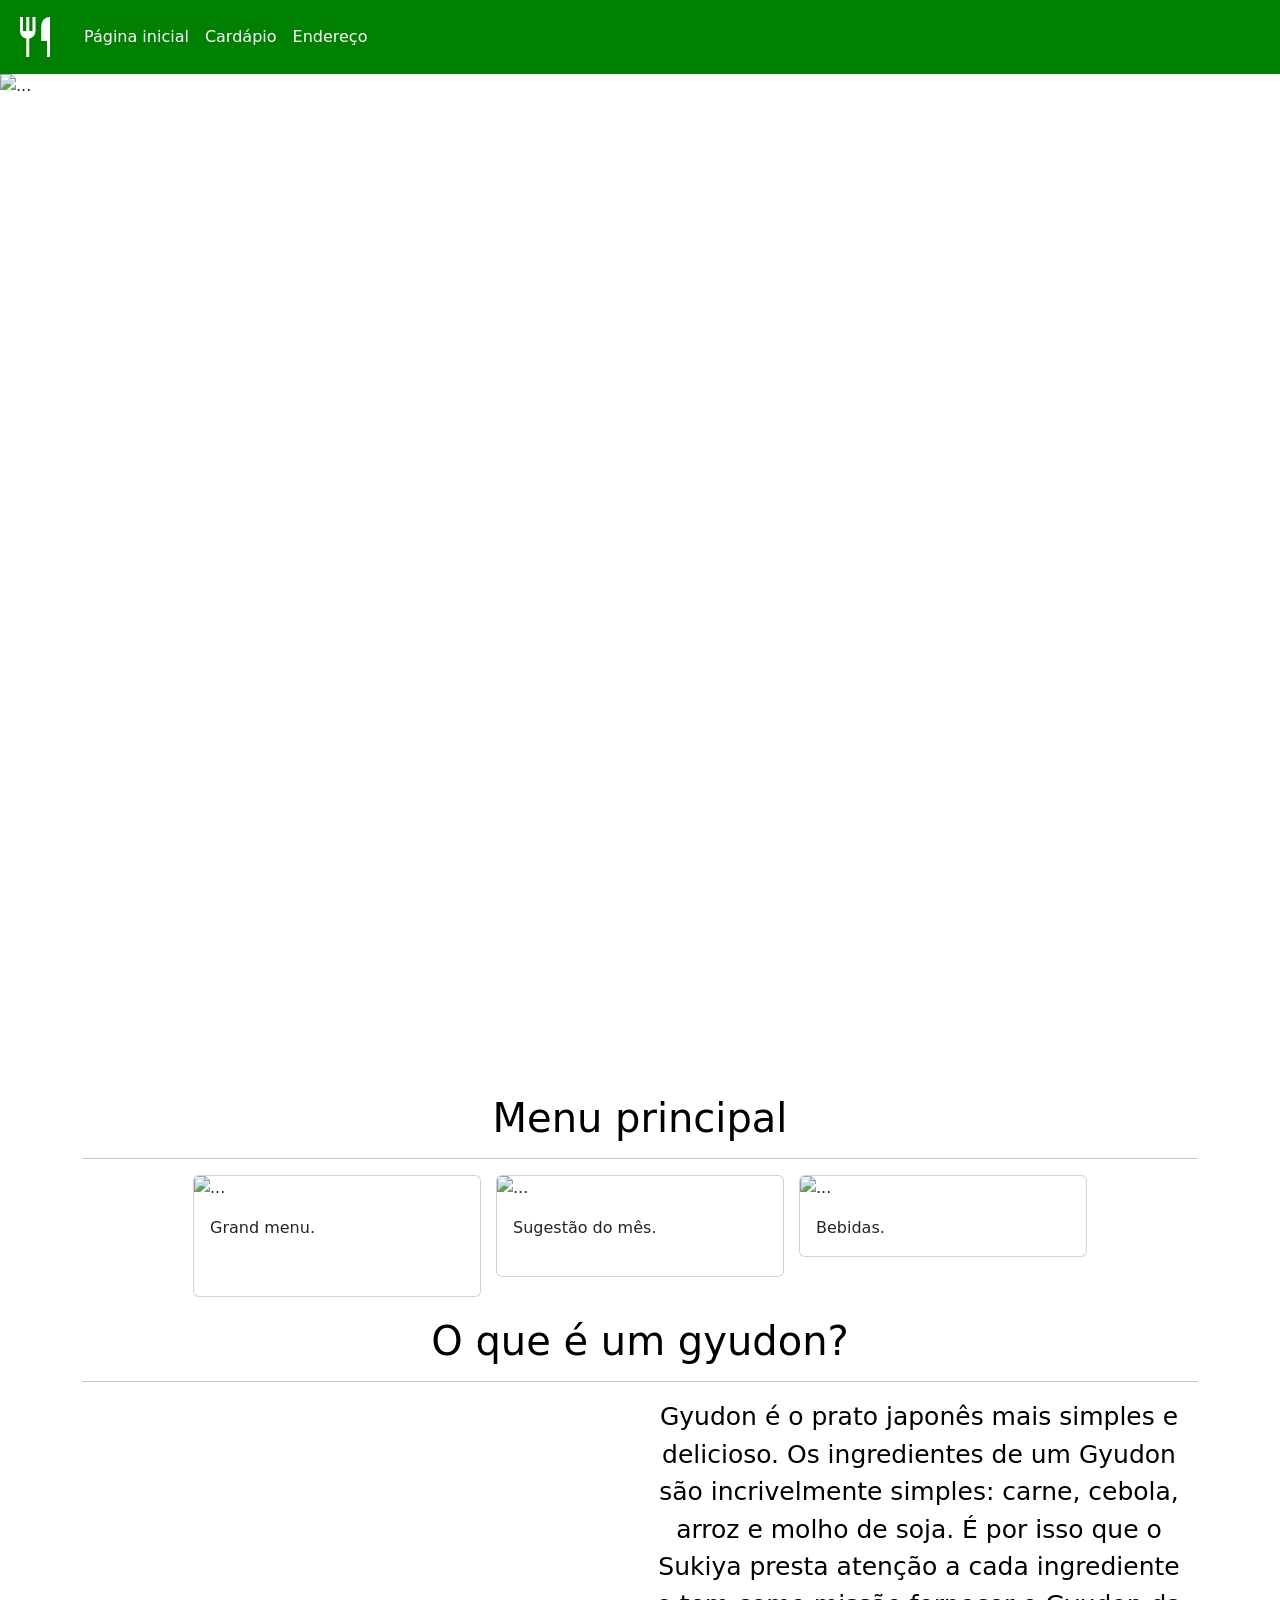
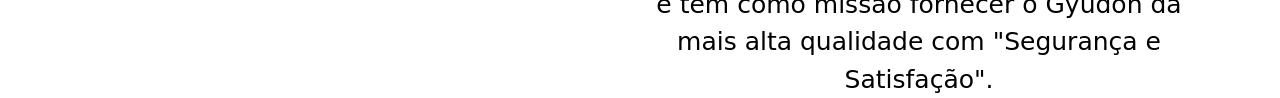
==== index.html @ d0ac3408 "Rascunho" ====
<!DOCTYPE html>
<html lang="pt-br">
<head>
    <meta charset="UTF-8">
    <meta name="viewport" content="width=device-width, initial-scale=1.0">
    <title>Bootstrap</title>
    <!--link do bootstrap-->
<link href="https://cdn.jsdelivr.net/npm/bootstrap@5.3.8/dist/css/bootstrap.min.css" rel="stylesheet" integrity="sha384-sRIl4kxILFvY47J16cr9ZwB07vP4J8+LH7qKQnuqkuIAvNWLzeN8tE5YBujZqJLB" crossorigin="anonymous">

<!---CSS local-->
<link rel="stylesheet" href="style.css">

</head>
<body>

<nav class="navbar navbar-expand-lg bg-body-tertiary">
  <div class="container-fluid">
    <a class="navbar-brand" href="#"><svg xmlns="http://www.w3.org/2000/svg" height="48px" viewBox="0 -960 960 960" width="48px" fill="#FFFFFF"><path d="M285-80v-368q-52-11-88.5-52.5T160-600v-280h60v280h65v-280h60v280h65v-280h60v280q0 58-36.5 99.5T345-448v368h-60Zm415 0v-320H585v-305q0-79 48-127t127-48v800h-60Z"/></svg></a>
    <button class="navbar-toggler" type="button" data-bs-toggle="collapse" data-bs-target="#navbarNav" aria-controls="navbarNav" aria-expanded="false" aria-label="Toggle navigation">
      <span class="navbar-toggler-icon"></span>
    </button>
    <div class="collapse navbar-collapse" id="navbarNav">
      <ul class="navbar-nav">
        <li class="nav-item">
          <a class="nav-link" aria-current="page" href="index.html">Página inicial</a>
        </li>
        <li class="nav-item">
          <a class="nav-link" href="cardapio.html">Cardápio</a>
        </li>
        <li class="nav-item">
          <a class="nav-link" href="endereco.html">Endereço</a>
        </li>
      </ul>
    </div>
  </div>
</nav>


<!---Carrosel-->
<div id="carouselExample" class="carousel slide">
  <div class="carousel-inner">
    <div class="carousel-item active">
      <img src="img/712307_restaurant_05.jpg" height="1000px" class="d-block w-100" alt="...">
    </div>
    <div class="carousel-item">
      <img src="img/769706_BCM9-150ppp.jpg" height="1000px" class="d-block w-100" alt="...">
    </div>
    <div class="carousel-item">
      <img src="img/790013_12877-NON1P7.jpg" height="1000px" class="d-block w-100" alt="...">
    </div>
  </div>
  <button class="carousel-control-prev" type="button" data-bs-target="#carouselExample" data-bs-slide="prev">
    <span class="carousel-control-prev-icon" aria-hidden="true"></span>
    <span class="visually-hidden">Previous</span>
  </button>
  <button class="carousel-control-next" type="button" data-bs-target="#carouselExample" data-bs-slide="next">
    <span class="carousel-control-next-icon" aria-hidden="true"></span>
    <span class="visually-hidden">Next</span>
  </button>
</div>

<!---Cards-->
<div class="container">
<h1>Menu principal</h1>
<hr>
    <div class="cards">
      <div class="card" style="width: 18rem;">
  <img src="img/712307_restaurant_05.jpg" class="card-img-top" alt="...">
  <div class="card-body">
    <p class="card-text">Grand menu.</p>
  </div>
</div>

    <div class="cards">
      <div class="card" style="width: 18rem;">
  <img src="img/769706_BCM9-150ppp.jpg" class="card-img-top" alt="...">
  <div class="card-body">
    <p class="card-text">Sugestão do mês.</p>
  </div>
</div>

    <div class="cards">
      <div class="card" style="width: 18rem;">
  <img src="img/790013_12877-NON1P7.jpg" class="card-img-top" alt="...">
  <div class="card-body">
    <p class="card-text">Bebidas.</p>
  </div>
</div>
    </div>
</div>
</div>

<!---Grid-->

<h1>O que é um gyudon?</h1>
<hr>

<div class="container text-center">
  <div class="row">
    <div class="col">
      <img src="img/point1_img_gyudon@2x.png" alt="">
    </div>
    <div class="col">
      Gyudon é o prato japonês mais simples e delicioso.
 
Os ingredientes de um Gyudon são incrivelmente simples: carne, cebola, arroz e molho de soja.
É por isso que o Sukiya presta atenção a cada ingrediente e tem como missão fornecer o Gyudon da mais alta qualidade com "Segurança e Satisfação".
    </div>
  </div>
</div>

<!---Script JS--->
<script src="https://cdn.jsdelivr.net/npm/bootstrap@5.3.8/dist/js/bootstrap.bundle.min.js" integrity="sha384-FKyoEForCGlyvwx9Hj09JcYn3nv7wiPVlz7YYwJrWVcXK/BmnVDxM+D2scQbITxI" crossorigin="anonymous"></script>

</body>
</html>
---- style.css ----
.bg-body-tertiary{
background-color: green !important
}
.nav-link{
color: white;
}
h1{
text-align: center;
margin-top: 20px;
color: black;
}

.cards{
display: flex;
justify-content: center;
gap: 15px;
margin-bottom: 20px;
}

.row{
display: flex;
align-items: center;
font-size: 25px;
color: black;
}
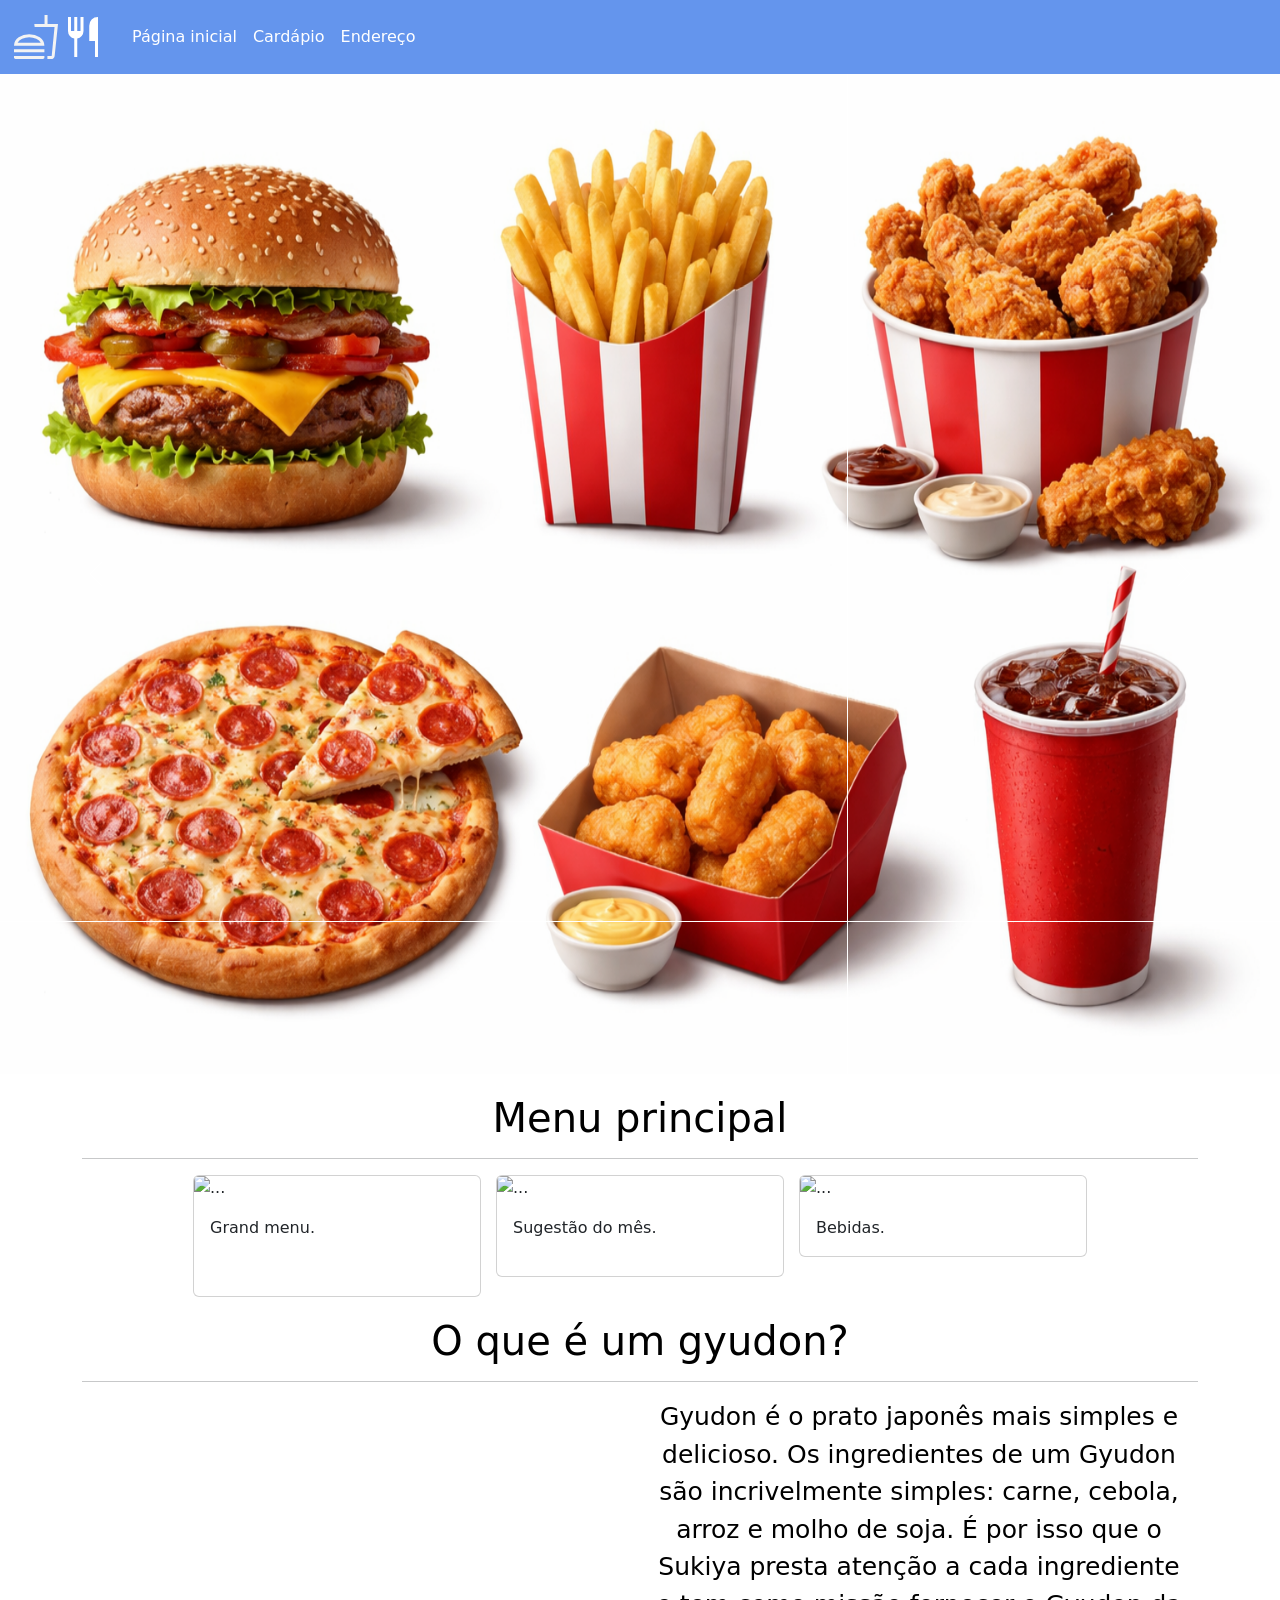
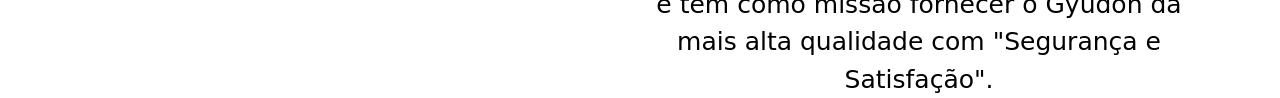
==== commit 79ce3742: "rascunho" ====
--- a/index.html
+++ b/index.html
@@ -15,7 +15,7 @@
 
 <nav class="navbar navbar-expand-lg bg-body-tertiary">
   <div class="container-fluid">
-    <a class="navbar-brand" href="#"><svg xmlns="http://www.w3.org/2000/svg" height="48px" viewBox="0 -960 960 960" width="48px" fill="#FFFFFF"><path d="M285-80v-368q-52-11-88.5-52.5T160-600v-280h60v280h65v-280h60v280h65v-280h60v280q0 58-36.5 99.5T345-448v368h-60Zm415 0v-320H585v-305q0-79 48-127t127-48v800h-60Z"/></svg></a>
+    <a class="navbar-brand" href="#"><svg xmlns="http://www.w3.org/2000/svg" height="48px" viewBox="0 -960 960 960" width="48px" fill="#F3F3F3"><path d="M575-364q-23-52-90.5-82.5T344-477q-73 0-140.5 30.5T112-364h463ZM40-304q0-109 93-171t211-62q118 0 211 62t93 171H40Zm0 128v-60h608v60H40ZM708-40v-60h86l57-580H453l-7-60h205v-180h60v180h209l-67 640q-3.09 25.86-22.67 42.93Q810.76-40 785-40h-77Zm0-60h86-86ZM70-40q-12.75 0-21.37-8.63Q40-57.25 40-70v-30h608v30.18q0 12.82-8.62 21.32Q630.75-40 618-40H70Zm274-324Z"/></svg><svg xmlns="http://www.w3.org/2000/svg" height="48px" viewBox="0 -960 960 960" width="48px" fill="#FFFFFF"><path d="M285-80v-368q-52-11-88.5-52.5T160-600v-280h60v280h65v-280h60v280h65v-280h60v280q0 58-36.5 99.5T345-448v368h-60Zm415 0v-320H585v-305q0-79 48-127t127-48v800h-60Z"/></svg></a>
     <button class="navbar-toggler" type="button" data-bs-toggle="collapse" data-bs-target="#navbarNav" aria-controls="navbarNav" aria-expanded="false" aria-label="Toggle navigation">
       <span class="navbar-toggler-icon"></span>
     </button>
@@ -40,7 +40,7 @@
 <div id="carouselExample" class="carousel slide">
   <div class="carousel-inner">
     <div class="carousel-item active">
-      <img src="img/712307_restaurant_05.jpg" height="1000px" class="d-block w-100" alt="...">
+      <img src="img/Delícias fast food em detalhes (1).png" height="1000px" class="d-block w-100" alt="...">
     </div>
     <div class="carousel-item">
       <img src="img/769706_BCM9-150ppp.jpg" height="1000px" class="d-block w-100" alt="...">
--- a/style.css
+++ b/style.css
@@ -1,5 +1,5 @@
 .bg-body-tertiary{
-background-color: green !important
+background-color: cornflowerblue !important
 }
 .nav-link{
 color: white;
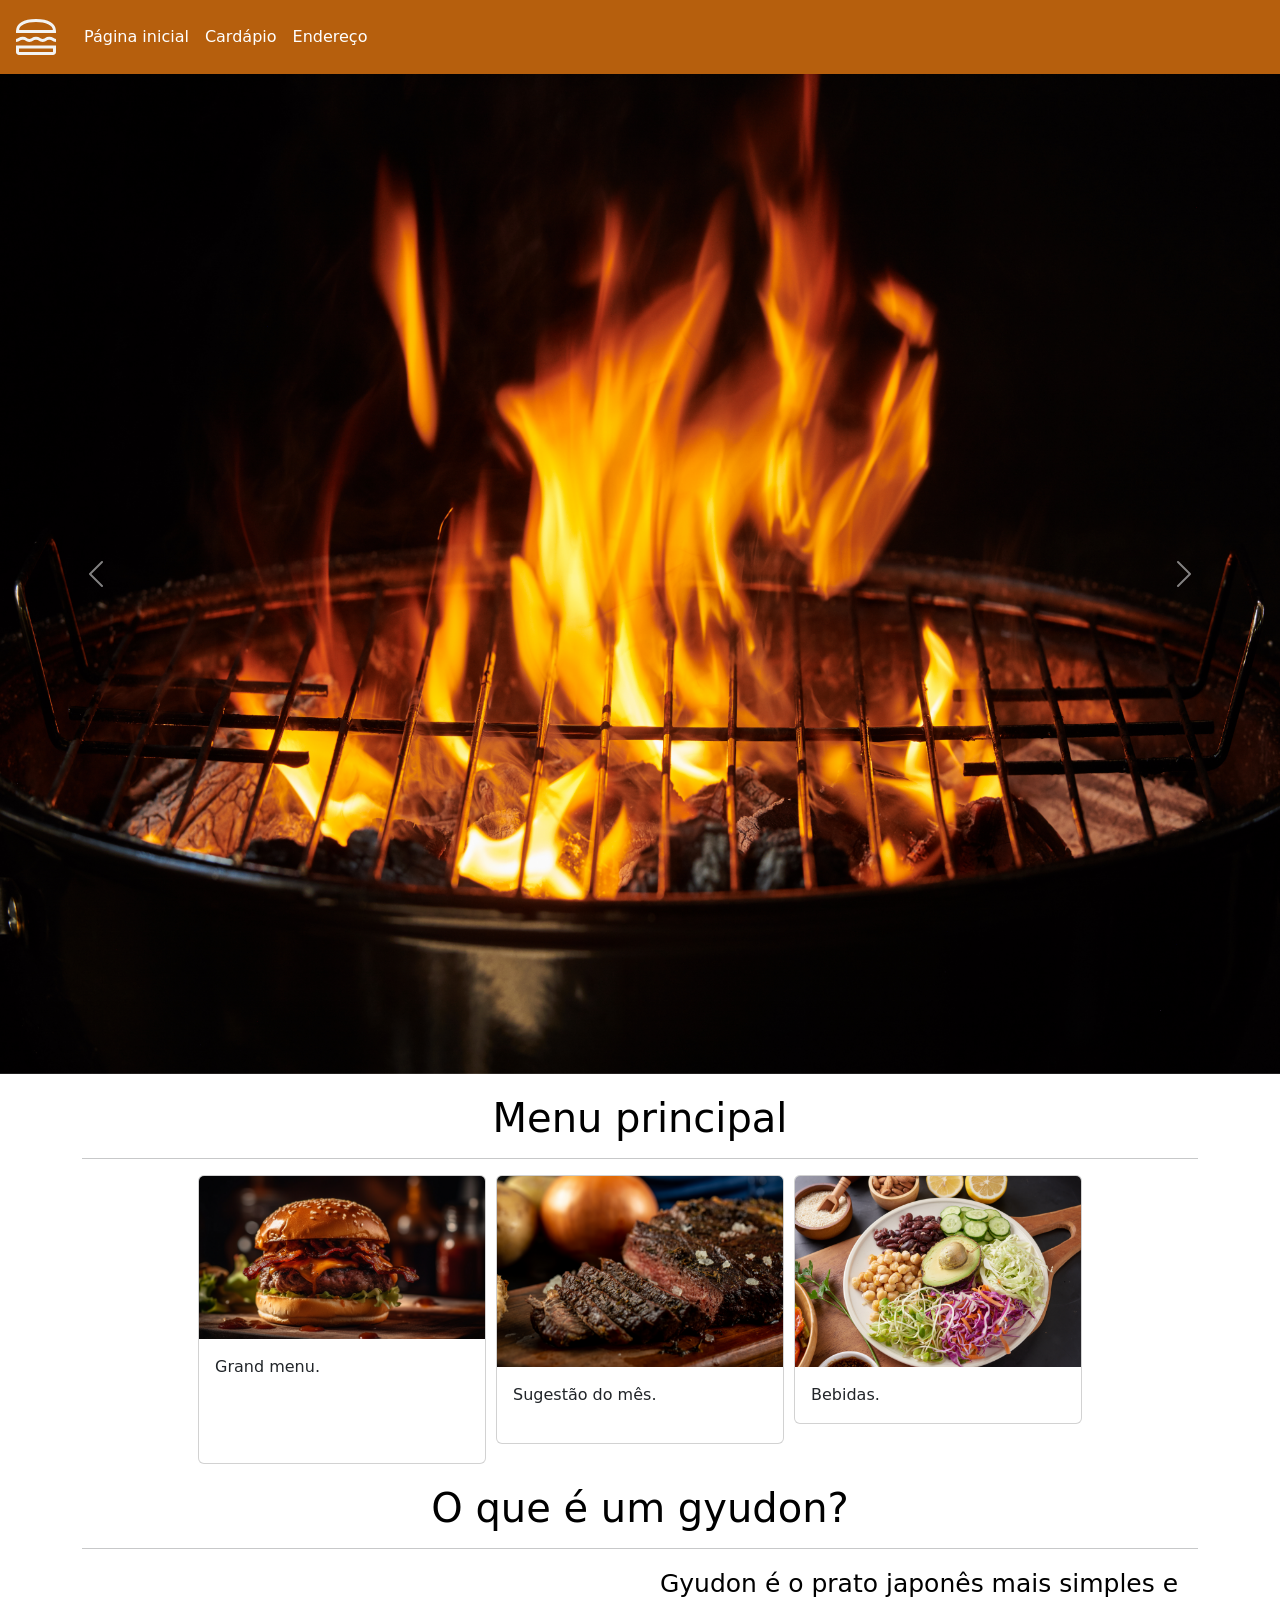
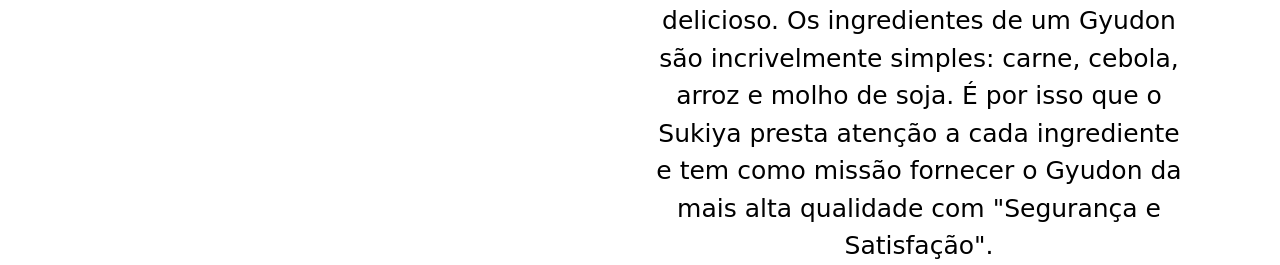
==== commit e92e85d6: "Rascunho" ====
--- a/index.html
+++ b/index.html
@@ -15,7 +15,10 @@
 
 <nav class="navbar navbar-expand-lg bg-body-tertiary">
   <div class="container-fluid">
-    <a class="navbar-brand" href="#"><svg xmlns="http://www.w3.org/2000/svg" height="48px" viewBox="0 -960 960 960" width="48px" fill="#F3F3F3"><path d="M575-364q-23-52-90.5-82.5T344-477q-73 0-140.5 30.5T112-364h463ZM40-304q0-109 93-171t211-62q118 0 211 62t93 171H40Zm0 128v-60h608v60H40ZM708-40v-60h86l57-580H453l-7-60h205v-180h60v180h209l-67 640q-3.09 25.86-22.67 42.93Q810.76-40 785-40h-77Zm0-60h86-86ZM70-40q-12.75 0-21.37-8.63Q40-57.25 40-70v-30h608v30.18q0 12.82-8.62 21.32Q630.75-40 618-40H70Zm274-324Z"/></svg><svg xmlns="http://www.w3.org/2000/svg" height="48px" viewBox="0 -960 960 960" width="48px" fill="#FFFFFF"><path d="M285-80v-368q-52-11-88.5-52.5T160-600v-280h60v280h65v-280h60v280h65v-280h60v280q0 58-36.5 99.5T345-448v368h-60Zm415 0v-320H585v-305q0-79 48-127t127-48v800h-60Z"/></svg></a>
+    <a class="navbar-brand" href="#"><svg xmlns="http://www.w3.org/2000/svg" height="48px" viewBox="0 -960 960 960" width="48px" fill="#F3F3F3"><path d="M140-120q-24.75 0-42.37-17.63Q80-155.25 80-180v-128h800v128q0 24.75-17.62 42.37Q844.75-120 820-120H140Zm0-128v68h680v-68H140Zm279.5-156Q400-382 346-382t-71.5-22Q257-426 216-426t-61.36 22Q134.29-382 80-382v-60q33 0 57.5-22t78.5-22q54 0 71.5 22t58.5 22q41 0 60.5-22t73.5-22q54 0 73.5 22t60.5 22q41 0 58.5-22t71.5-22q54 0 78.5 22t57.5 22v60q-54 0-74.5-22T744-426q-41 0-58.5 22T614-382q-54 0-73.5-22T480-426q-41 0-60.5 22ZM80-558v-40q0-109 105-175.5T480-840q190 0 295 66.5T880-598v40H80Zm400-222q-148 0-242.5 46.5T142-618h676q-3-69-96.5-115.5T480-780Zm0 532Zm0-370Z"/></svg></a>
+    <button class="navbar-toggler" type="button" data-bs-toggle="collapse" data-bs-target="#navbarNav" aria-controls="navbarNav" aria-expanded="false" aria-label="Toggle navigation">
+      <span class="navbar-toggler-icon"></span>
+    </button></a>
     <button class="navbar-toggler" type="button" data-bs-toggle="collapse" data-bs-target="#navbarNav" aria-controls="navbarNav" aria-expanded="false" aria-label="Toggle navigation">
       <span class="navbar-toggler-icon"></span>
     </button>
@@ -40,13 +43,13 @@
 <div id="carouselExample" class="carousel slide">
   <div class="carousel-inner">
     <div class="carousel-item active">
-      <img src="img/Delícias fast food em detalhes (1).png" height="1000px" class="d-block w-100" alt="...">
+      <img src="img/grill-background-barbecue-fire-grill-close-up-isolated-black-background.jpg" height="1000px" class="d-block w-100" alt="...">
     </div>
     <div class="carousel-item">
-      <img src="img/769706_BCM9-150ppp.jpg" height="1000px" class="d-block w-100" alt="...">
+      <img src="img/fire-meat-burger-wooden-hemp.jpg" height="1000px" class="d-block w-100" alt="...">
     </div>
     <div class="carousel-item">
-      <img src="img/790013_12877-NON1P7.jpg" height="1000px" class="d-block w-100" alt="...">
+      <img src="img/fresh-hamburger-black-gloves.jpg" height="1000px" class="d-block w-100" alt="...">
     </div>
   </div>
   <button class="carousel-control-prev" type="button" data-bs-target="#carouselExample" data-bs-slide="prev">
@@ -63,25 +66,25 @@
 <div class="container">
 <h1>Menu principal</h1>
 <hr>
-    <div class="cards">
+    <div class="cards1">
       <div class="card" style="width: 18rem;">
-  <img src="img/712307_restaurant_05.jpg" class="card-img-top" alt="...">
+  <img src="img/grilled-gourmet-cheeseburger-with-fresh-vegetables-fries-generated-by-ai.jpg" class="card-img-top" alt="120px">
   <div class="card-body">
     <p class="card-text">Grand menu.</p>
   </div>
 </div>
 
-    <div class="cards">
+    <div class="cards2">
       <div class="card" style="width: 18rem;">
-  <img src="img/769706_BCM9-150ppp.jpg" class="card-img-top" alt="...">
+  <img src="img/sliced-meat-barbecue-served-with-onion-sea-salt.jpg" class="card-img-top" alt="100px">
   <div class="card-body">
     <p class="card-text">Sugestão do mês.</p>
   </div>
 </div>
 
-    <div class="cards">
+    <div class="cards3">
       <div class="card" style="width: 18rem;">
-  <img src="img/790013_12877-NON1P7.jpg" class="card-img-top" alt="...">
+  <img src="img/buddha-bowl-dish-with-vegetables-legumes-top-view.jpg" class="card-img-top" alt="...">
   <div class="card-body">
     <p class="card-text">Bebidas.</p>
   </div>
--- a/style.css
+++ b/style.css
@@ -1,5 +1,5 @@
 .bg-body-tertiary{
-background-color: cornflowerblue !important
+background-color: rgb(182, 95, 13) !important
 }
 .nav-link{
 color: white;
@@ -22,4 +22,27 @@
 align-items: center;
 font-size: 25px;
 color: black;
+}
+
+.cards1{
+display: flex;
+justify-content: center;
+gap: 10px;
+margin-bottom: 20px;
+}
+
+
+
+.cards2{
+display: flex;
+justify-content: center;
+gap: 10px;
+margin-bottom: 20px;
+}
+
+.cards3{
+display: flex;
+justify-content: center;
+gap: 10px;
+margin-bottom: 20px;
 }
